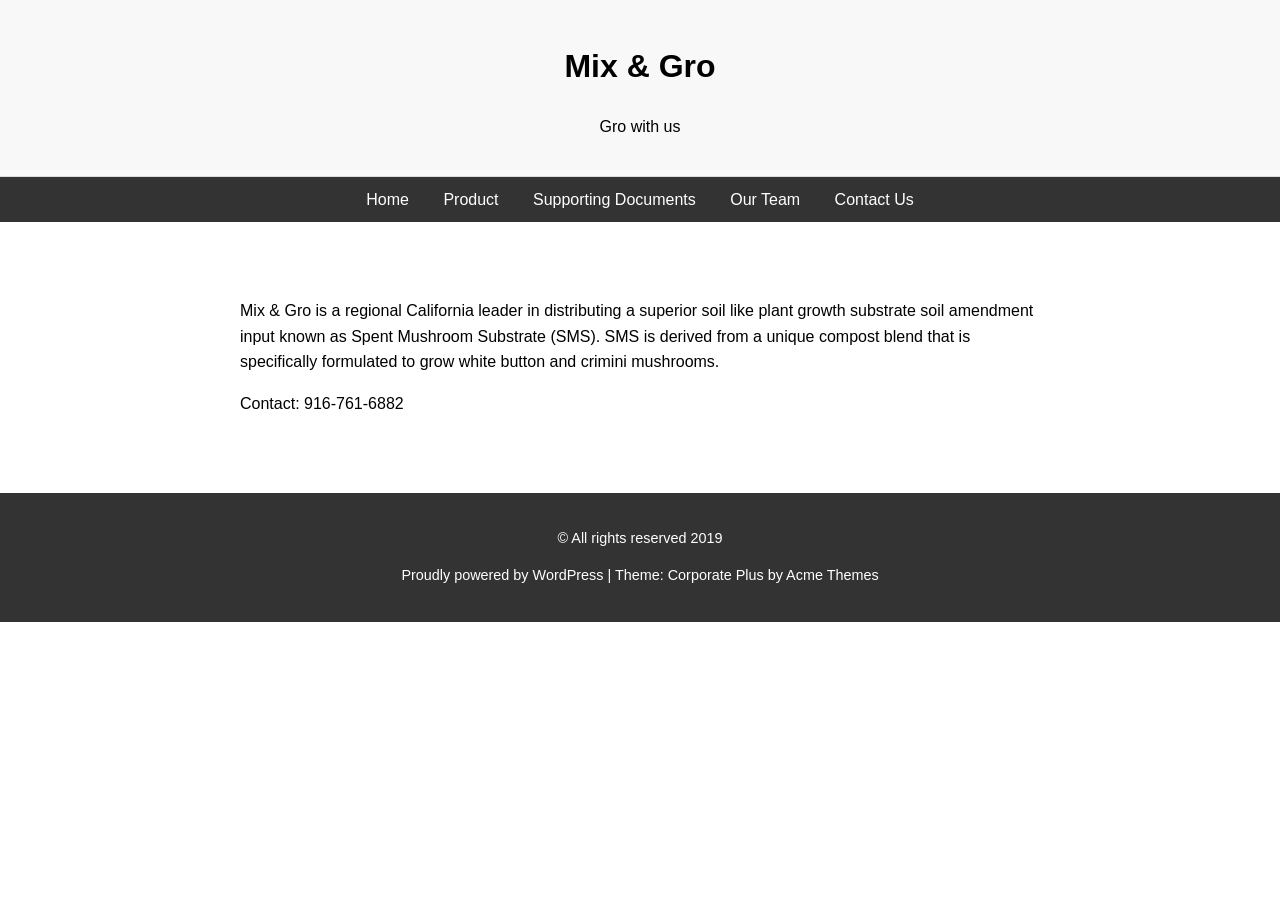
==== index.html @ 104562d9 "adding all pages" ====
<!DOCTYPE html>
<html lang="en">
<head>
    <meta charset="UTF-8">
    <meta name="viewport" content="width=device-width, initial-scale=1.0">
    <title>Mix & Gro – Gro with us</title>
    <style>
        body { font-family: Arial, sans-serif; margin: 0; padding: 0; line-height: 1.6; }
        header { background: #f8f8f8; padding: 20px; text-align: center; border-bottom: 1px solid #ddd; }
        nav { background: #333; padding: 10px; text-align: center; }
        nav a { color: #fff; margin: 0 15px; text-decoration: none; }
        main { max-width: 800px; margin: 40px auto; padding: 20px; }
        footer { background: #333; color: #fff; text-align: center; padding: 20px; font-size: 0.9em; }
    </style>
</head>
<body>
    <header>
        <h1>Mix & Gro</h1>
        <p>Gro with us</p>
    </header>
    <nav>
        <a href="index.html">Home</a>
        <a href="product.html">Product</a>
        <a href="supporting-documents.html">Supporting Documents</a>
        <a href="our-team.html">Our Team</a>
        <a href="contact-us.html">Contact Us</a>
    </nav>
    <main>
        <p>Mix & Gro is a regional California leader in distributing a superior soil like plant growth substrate soil amendment input known as Spent Mushroom Substrate (SMS). SMS is derived from a unique compost blend that is specifically formulated to grow white button and crimini mushrooms.</p>
        <p>Contact: 916-761-6882</p>
    </main>
    <footer>
        <p>© All rights reserved 2019</p>
        <p>Proudly powered by WordPress | Theme: Corporate Plus by Acme Themes</p>
    </footer>
</body>
</html>
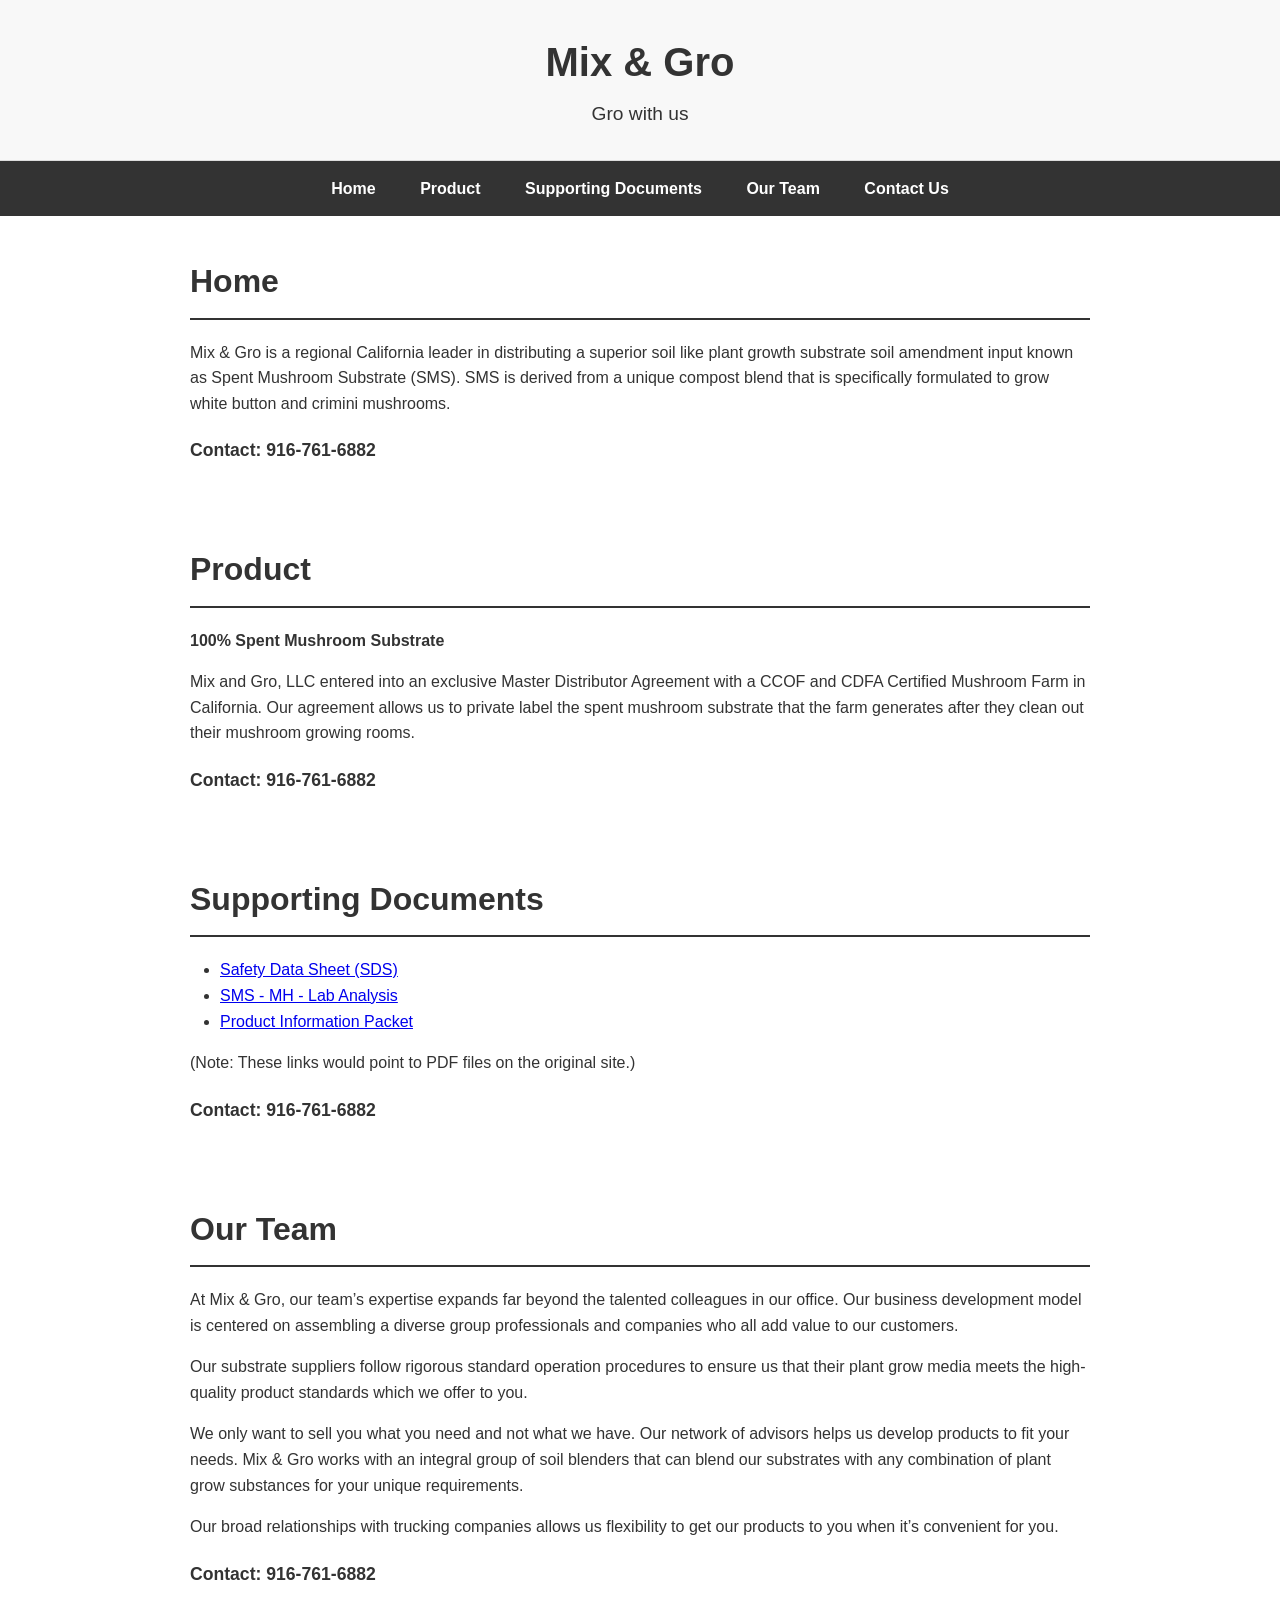
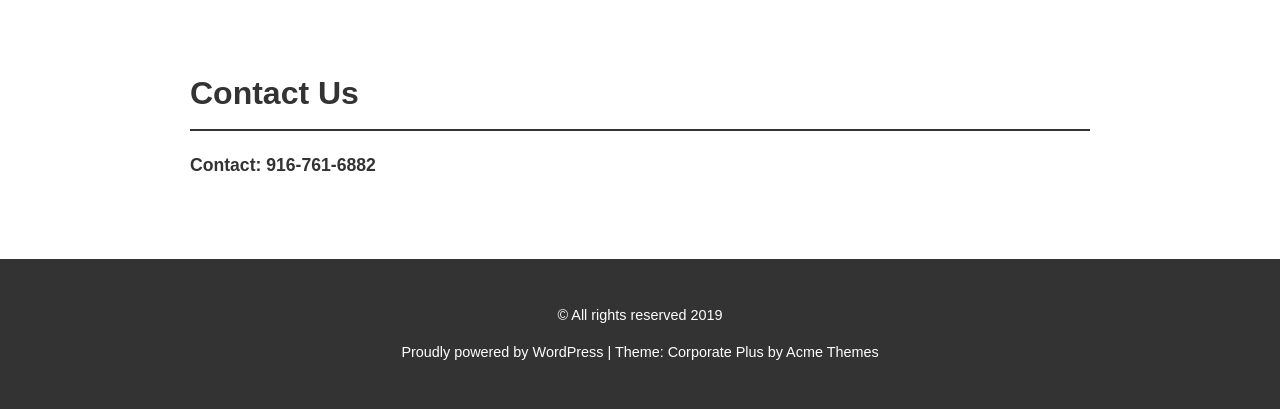
==== commit d0c6d7e9: "update to single page" ====
--- a/index.html
+++ b/index.html
@@ -5,33 +5,144 @@
     <meta name="viewport" content="width=device-width, initial-scale=1.0">
     <title>Mix & Gro – Gro with us</title>
     <style>
-        body { font-family: Arial, sans-serif; margin: 0; padding: 0; line-height: 1.6; }
-        header { background: #f8f8f8; padding: 20px; text-align: center; border-bottom: 1px solid #ddd; }
-        nav { background: #333; padding: 10px; text-align: center; }
-        nav a { color: #fff; margin: 0 15px; text-decoration: none; }
-        main { max-width: 800px; margin: 40px auto; padding: 20px; }
-        footer { background: #333; color: #fff; text-align: center; padding: 20px; font-size: 0.9em; }
+        body {
+            font-family: Arial, sans-serif;
+            margin: 0;
+            padding: 0;
+            line-height: 1.6;
+            color: #333;
+        }
+        header {
+            background: #f8f8f8;
+            padding: 30px 20px;
+            text-align: center;
+            border-bottom: 1px solid #ddd;
+        }
+        header h1 {
+            margin: 0;
+            font-size: 2.5em;
+        }
+        header p {
+            margin: 5px 0 0;
+            font-size: 1.2em;
+        }
+        nav {
+            background: #333;
+            padding: 15px;
+            text-align: center;
+            position: sticky;
+            top: 0;
+            z-index: 100;
+        }
+        nav a {
+            color: #fff;
+            margin: 0 20px;
+            text-decoration: none;
+            font-weight: bold;
+        }
+        nav a:hover {
+            text-decoration: underline;
+        }
+        main {
+            max-width: 900px;
+            margin: 40px auto;
+            padding: 0 20px;
+        }
+        section {
+            margin-bottom: 80px;
+            scroll-margin-top: 80px; /* for smooth scrolling to section */
+        }
+        section h2 {
+            font-size: 2em;
+            border-bottom: 2px solid #333;
+            padding-bottom: 10px;
+            margin-bottom: 20px;
+        }
+        ul {
+            list-style-type: disc;
+            padding-left: 30px;
+        }
+        .contact-info {
+            font-weight: bold;
+            font-size: 1.1em;
+            margin: 20px 0;
+        }
+        footer {
+            background: #333;
+            color: #fff;
+            text-align: center;
+            padding: 30px 20px;
+            font-size: 0.9em;
+            margin-top: 50px;
+        }
     </style>
 </head>
 <body>
+
     <header>
         <h1>Mix & Gro</h1>
         <p>Gro with us</p>
     </header>
+
     <nav>
-        <a href="index.html">Home</a>
-        <a href="product.html">Product</a>
-        <a href="supporting-documents.html">Supporting Documents</a>
-        <a href="our-team.html">Our Team</a>
-        <a href="contact-us.html">Contact Us</a>
+        <a href="#home">Home</a>
+        <a href="#product">Product</a>
+        <a href="#supporting-documents">Supporting Documents</a>
+        <a href="#our-team">Our Team</a>
+        <a href="#contact-us">Contact Us</a>
     </nav>
+
     <main>
-        <p>Mix & Gro is a regional California leader in distributing a superior soil like plant growth substrate soil amendment input known as Spent Mushroom Substrate (SMS). SMS is derived from a unique compost blend that is specifically formulated to grow white button and crimini mushrooms.</p>
-        <p>Contact: 916-761-6882</p>
+
+        <!-- Home Section -->
+        <section id="home">
+            <h2>Home</h2>
+            <p>Mix & Gro is a regional California leader in distributing a superior soil like plant growth substrate soil amendment input known as Spent Mushroom Substrate (SMS). SMS is derived from a unique compost blend that is specifically formulated to grow white button and crimini mushrooms.</p>
+            <p class="contact-info">Contact: 916-761-6882</p>
+        </section>
+
+        <!-- Product Section -->
+        <section id="product">
+            <h2>Product</h2>
+            <p><strong>100% Spent Mushroom Substrate</strong></p>
+            <p>Mix and Gro, LLC entered into an exclusive Master Distributor Agreement with a CCOF and CDFA Certified Mushroom Farm in California. Our agreement allows us to private label the spent mushroom substrate that the farm generates after they clean out their mushroom growing rooms.</p>
+            <p class="contact-info">Contact: 916-761-6882</p>
+        </section>
+
+        <!-- Supporting Documents Section -->
+        <section id="supporting-documents">
+            <h2>Supporting Documents</h2>
+            <ul>
+                <li><a href="#">Safety Data Sheet (SDS)</a></li>
+                <li><a href="#">SMS - MH - Lab Analysis</a></li>
+                <li><a href="#">Product Information Packet</a></li>
+            </ul>
+            <p>(Note: These links would point to PDF files on the original site.)</p>
+            <p class="contact-info">Contact: 916-761-6882</p>
+        </section>
+
+        <!-- Our Team Section -->
+        <section id="our-team">
+            <h2>Our Team</h2>
+            <p>At Mix & Gro, our team’s expertise expands far beyond the talented colleagues in our office. Our business development model is centered on assembling a diverse group professionals and companies who all add value to our customers.</p>
+            <p>Our substrate suppliers follow rigorous standard operation procedures to ensure us that their plant grow media meets the high-quality product standards which we offer to you.</p>
+            <p>We only want to sell you what you need and not what we have. Our network of advisors helps us develop products to fit your needs. Mix & Gro works with an integral group of soil blenders that can blend our substrates with any combination of plant grow substances for your unique requirements.</p>
+            <p>Our broad relationships with trucking companies allows us flexibility to get our products to you when it’s convenient for you.</p>
+            <p class="contact-info">Contact: 916-761-6882</p>
+        </section>
+
+        <!-- Contact Us Section -->
+        <section id="contact-us">
+            <h2>Contact Us</h2>
+            <p class="contact-info">Contact: 916-761-6882</p>
+        </section>
+
     </main>
+
     <footer>
         <p>© All rights reserved 2019</p>
         <p>Proudly powered by WordPress | Theme: Corporate Plus by Acme Themes</p>
     </footer>
+
 </body>
 </html>
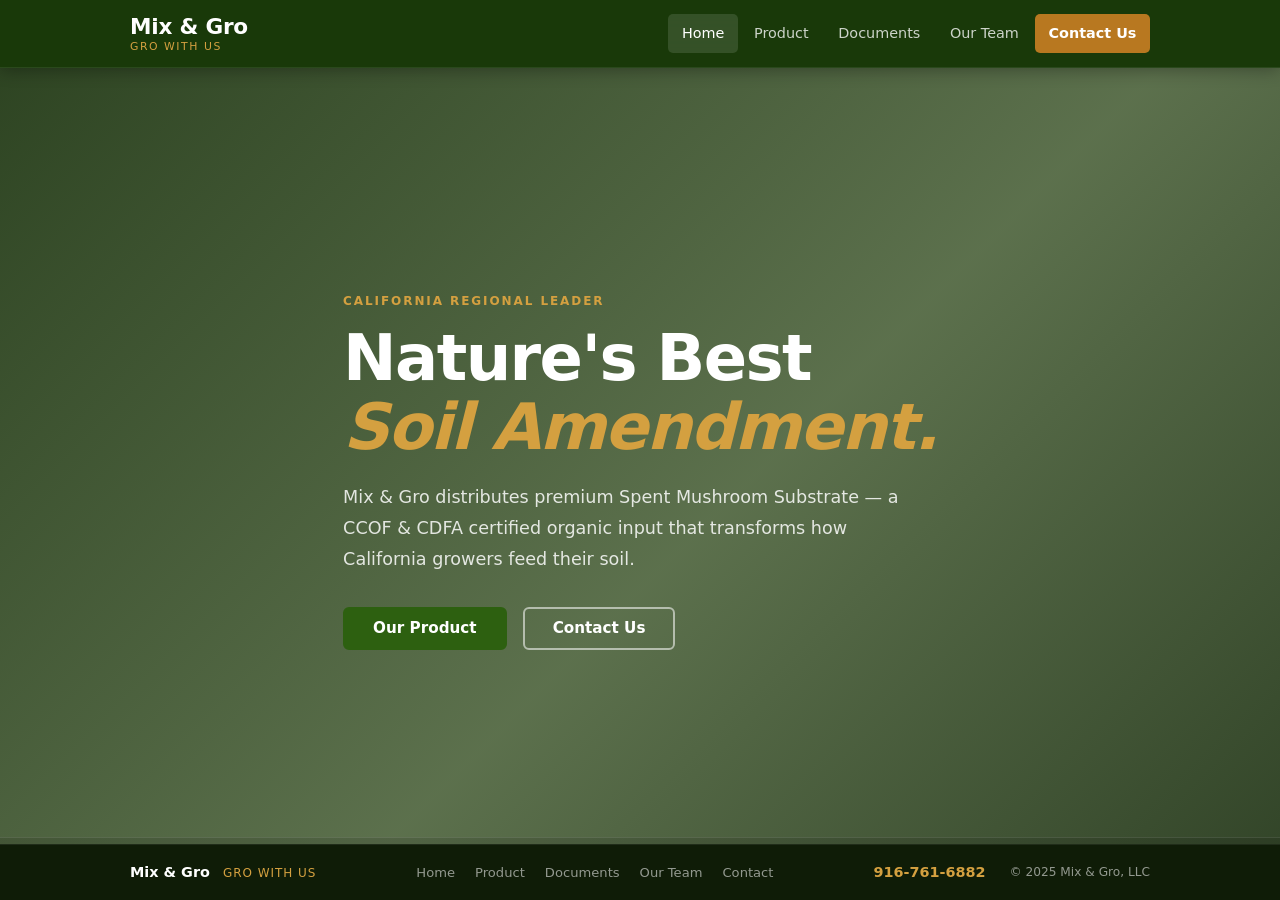
==== commit a75efdef: "Claude doing work" ====
--- a/index.html
+++ b/index.html
@@ -1,148 +1,367 @@
 <!DOCTYPE html>
 <html lang="en">
 <head>
-    <meta charset="UTF-8">
-    <meta name="viewport" content="width=device-width, initial-scale=1.0">
-    <title>Mix & Gro – Gro with us</title>
-    <style>
-        body {
-            font-family: Arial, sans-serif;
-            margin: 0;
-            padding: 0;
-            line-height: 1.6;
-            color: #333;
-        }
-        header {
-            background: #f8f8f8;
-            padding: 30px 20px;
-            text-align: center;
-            border-bottom: 1px solid #ddd;
-        }
-        header h1 {
-            margin: 0;
-            font-size: 2.5em;
-        }
-        header p {
-            margin: 5px 0 0;
-            font-size: 1.2em;
-        }
-        nav {
-            background: #333;
-            padding: 15px;
-            text-align: center;
-            position: sticky;
-            top: 0;
-            z-index: 100;
-        }
-        nav a {
-            color: #fff;
-            margin: 0 20px;
-            text-decoration: none;
-            font-weight: bold;
-        }
-        nav a:hover {
-            text-decoration: underline;
-        }
-        main {
-            max-width: 900px;
-            margin: 40px auto;
-            padding: 0 20px;
-        }
-        section {
-            margin-bottom: 80px;
-            scroll-margin-top: 80px; /* for smooth scrolling to section */
-        }
-        section h2 {
-            font-size: 2em;
-            border-bottom: 2px solid #333;
-            padding-bottom: 10px;
-            margin-bottom: 20px;
-        }
-        ul {
-            list-style-type: disc;
-            padding-left: 30px;
-        }
-        .contact-info {
-            font-weight: bold;
-            font-size: 1.1em;
-            margin: 20px 0;
-        }
-        footer {
-            background: #333;
-            color: #fff;
-            text-align: center;
-            padding: 30px 20px;
-            font-size: 0.9em;
-            margin-top: 50px;
-        }
-    </style>
+  <meta charset="UTF-8" />
+  <meta name="viewport" content="width=device-width, initial-scale=1.0" />
+  <meta name="description" content="Mix &amp; Gro — California's regional leader in Spent Mushroom Substrate (SMS) soil amendment. CCOF &amp; CDFA certified source." />
+  <title>Mix &amp; Gro — Gro with Us</title>
+  <link rel="stylesheet" href="css/style.css" />
 </head>
 <body>
 
-    <header>
-        <h1>Mix & Gro</h1>
-        <p>Gro with us</p>
-    </header>
-
-    <nav>
-        <a href="#home">Home</a>
-        <a href="#product">Product</a>
-        <a href="#supporting-documents">Supporting Documents</a>
-        <a href="#our-team">Our Team</a>
-        <a href="#contact-us">Contact Us</a>
+<!-- ============================================================
+     NAV
+     ============================================================ -->
+<nav id="nav">
+  <div class="container">
+
+    <a class="nav-brand" href="#" data-page="home">
+      <span class="nav-brand-name">Mix &amp; Gro</span>
+      <small class="nav-brand-tag">Gro with us</small>
+    </a>
+
+    <button class="nav-toggle" id="navToggle" aria-label="Menu" aria-expanded="false">
+      <span></span><span></span><span></span>
+    </button>
+
+    <ul class="nav-links" id="navLinks">
+      <li><a href="#" data-page="home">Home</a></li>
+      <li><a href="#" data-page="product">Product</a></li>
+      <li><a href="#" data-page="documents">Documents</a></li>
+      <li><a href="#" data-page="team">Our Team</a></li>
+      <li class="nav-cta"><a href="#" data-page="contact">Contact Us</a></li>
+    </ul>
+
+  </div>
+</nav>
+
+<!-- ============================================================
+     SPA APP CONTAINER
+     ============================================================ -->
+<div id="app">
+
+  <!-- ==========================
+       PAGE: HOME
+       ========================== -->
+  <div class="page active" id="page-home" data-title="Mix &amp; Gro — Gro with Us">
+
+    <div class="hero-overlay"></div>
+
+    <div class="hero-inner">
+      <div class="container">
+        <div class="hero-content">
+          <span class="eyebrow">California Regional Leader</span>
+          <h1>
+            Nature's Best<br>
+            <em>Soil Amendment.</em>
+          </h1>
+          <p class="hero-sub">
+            Mix &amp; Gro distributes premium Spent Mushroom Substrate — a CCOF &amp; CDFA
+            certified organic input that transforms how California growers feed their soil.
+          </p>
+          <div class="hero-actions">
+            <a href="#" class="btn btn-primary" data-page="product">Our Product</a>
+            <a href="#" class="btn btn-ghost" data-page="contact">Contact Us</a>
+          </div>
+        </div>
+      </div>
+    </div>
+
+    <div class="page-nav-hints" aria-hidden="true">
+      <button class="page-nav-hint" data-page="product">Product →</button>
+      <button class="page-nav-hint" data-page="documents">Documents →</button>
+      <button class="page-nav-hint" data-page="team">Our Team →</button>
+    </div>
+
+  </div>
+
+
+  <!-- ==========================
+       PAGE: PRODUCT
+       ========================== -->
+  <div class="page" id="page-product" data-title="Product — Mix &amp; Gro">
+    <div class="page-inner">
+      <div class="container">
+
+        <div class="product-layout">
+
+          <div class="product-text">
+            <span class="eyebrow">What We Offer</span>
+            <h2>100% Spent Mushroom<br>Substrate (SMS)</h2>
+            <p>
+              Mix &amp; Gro, LLC entered into an exclusive Master Distributor Agreement with a
+              <strong>CCOF and CDFA Certified Mushroom Farm</strong> in California. Our agreement
+              allows us to private label the spent mushroom substrate that the farm generates
+              after they clean out their mushroom growing rooms.
+            </p>
+            <p>
+              SMS is derived from a unique compost blend specifically formulated to grow white
+              button and crimini mushrooms — and it's one of the most nutrient-rich soil
+              amendments available to California growers.
+            </p>
+
+            <div class="feature-grid stagger">
+
+              <div class="feature-card">
+                <div class="feature-icon">
+                  <svg viewBox="0 0 24 24"><path d="M11 20A7 7 0 0 1 9.8 6.1C15.5 5 17 4.48 19 2c1 2 2 4.18 2 8 0 5.5-4.78 10-10 10z"/><path d="M2 21c0-3 1.85-5.36 5.08-6C9.5 14.52 12 13 13 12"/></svg>
+                </div>
+                <h3>CCOF &amp; CDFA Certified</h3>
+                <p>Sourced from a California-certified organic mushroom farm, fully compliant for organic agriculture operations.</p>
+              </div>
+
+              <div class="feature-card">
+                <div class="feature-icon">
+                  <svg viewBox="0 0 24 24"><path d="M21 16V8a2 2 0 0 0-1-1.73l-7-4a2 2 0 0 0-2 0l-7 4A2 2 0 0 0 3 8v8a2 2 0 0 0 1 1.73l7 4a2 2 0 0 0 2 0l7-4A2 2 0 0 0 21 16z"/><polyline points="3.27 6.96 12 12.01 20.73 6.96"/><line x1="12" y1="22.08" x2="12" y2="12"/></svg>
+                </div>
+                <h3>Private Label Available</h3>
+                <p>Exclusive master distributor agreement means we can private label product for your brand or operation.</p>
+              </div>
+
+              <div class="feature-card">
+                <div class="feature-icon">
+                  <svg viewBox="0 0 24 24"><circle cx="12" cy="12" r="3"/><path d="M8 3H5a2 2 0 0 0-2 2v3m18 0V5a2 2 0 0 0-2-2h-3M3 16v3a2 2 0 0 0 2 2h3m10 0h3a2 2 0 0 0 2-2v-3"/></svg>
+                </div>
+                <h3>Custom Blending</h3>
+                <p>Our network of soil blenders can combine SMS with any plant grow substance to match your unique requirements.</p>
+              </div>
+
+              <div class="feature-card">
+                <div class="feature-icon">
+                  <svg viewBox="0 0 24 24"><rect x="1" y="3" width="15" height="13"/><polygon points="16 8 20 8 23 11 23 16 16 16 16 8"/><circle cx="5.5" cy="18.5" r="2.5"/><circle cx="18.5" cy="18.5" r="2.5"/></svg>
+                </div>
+                <h3>Flexible Delivery</h3>
+                <p>Broad relationships with trucking companies give us the flexibility to deliver on your schedule.</p>
+              </div>
+
+            </div>
+          </div>
+
+          <div class="product-image">
+            <img src="Images/Compost.jpg" alt="Spent Mushroom Substrate compost material" loading="lazy" />
+          </div>
+
+        </div>
+      </div>
+    </div>
+  </div>
+
+
+  <!-- ==========================
+       PAGE: DOCUMENTS
+       ========================== -->
+  <div class="page" id="page-documents" data-title="Documents — Mix &amp; Gro">
+    <div class="page-inner">
+      <div class="container">
+
+        <div class="page-header">
+          <span class="eyebrow">Resources</span>
+          <h2>Supporting Documents</h2>
+        </div>
+
+        <div class="doc-grid stagger">
+
+          <a href="Documents/MIX-Gro-SMS-MH-SAFETY-DATA-SHEET.pdf" class="doc-card" target="_blank" rel="noopener">
+            <div class="doc-icon">
+              <svg viewBox="0 0 24 24"><path d="M12 22s8-4 8-10V5l-8-3-8 3v7c0 6 8 10 8 10z"/></svg>
+            </div>
+            <div class="doc-body">
+              <h3>Safety Data Sheet (SDS)</h3>
+              <p>Official safety, handling, and storage guidelines for Spent Mushroom Substrate. Required reference for commercial and farm applications.</p>
+              <span class="doc-link">Download PDF →</span>
+            </div>
+          </a>
+
+          <a href="Documents/Product-Info-SMS-Combined-1.pdf" class="doc-card" target="_blank" rel="noopener">
+            <div class="doc-icon">
+              <svg viewBox="0 0 24 24"><path d="M4 19.5A2.5 2.5 0 0 1 6.5 17H20"/><path d="M6.5 2H20v20H6.5A2.5 2.5 0 0 1 4 19.5v-15A2.5 2.5 0 0 1 6.5 2z"/></svg>
+            </div>
+            <div class="doc-body">
+              <h3>Product Information Packet</h3>
+              <p>Complete overview of Mix &amp; Gro's SMS product — sourcing, certifications, application guidance, and ordering details.</p>
+              <span class="doc-link">Download PDF →</span>
+            </div>
+          </a>
+
+          <a href="Documents/What-Is-Mushroom-Compost.pdf" class="doc-card" target="_blank" rel="noopener">
+            <div class="doc-icon">
+              <svg viewBox="0 0 24 24"><path d="M11 20A7 7 0 0 1 9.8 6.1C15.5 5 17 4.48 19 2c1 2 2 4.18 2 8 0 5.5-4.78 10-10 10z"/><path d="M2 21c0-3 1.85-5.36 5.08-6C9.5 14.52 12 13 13 12"/></svg>
+            </div>
+            <div class="doc-body">
+              <h3>What Is Mushroom Compost?</h3>
+              <p>An accessible introduction to mushroom compost — how it's produced, what it contains, and why it improves soil health and plant growth.</p>
+              <span class="doc-link">Download PDF →</span>
+            </div>
+          </a>
+
+          <a href="Documents/Spent-Mushroom-Substrate.pdf" class="doc-card" target="_blank" rel="noopener">
+            <div class="doc-icon">
+              <svg viewBox="0 0 24 24"><rect x="2" y="7" width="20" height="14" rx="2"/><path d="M16 7V5a2 2 0 0 0-2-2h-4a2 2 0 0 0-2 2v2"/><line x1="12" y1="12" x2="12" y2="16"/><line x1="10" y1="14" x2="14" y2="14"/></svg>
+            </div>
+            <div class="doc-body">
+              <h3>Spent Mushroom Substrate Overview</h3>
+              <p>A detailed look at SMS as a soil amendment — nutrient profiles, organic matter content, and recommended use cases across crop types.</p>
+              <span class="doc-link">Download PDF →</span>
+            </div>
+          </a>
+
+          <a href="Documents/Monterey-Mush-Mar-24-lab-test.pdf" class="doc-card" target="_blank" rel="noopener">
+            <div class="doc-icon">
+              <svg viewBox="0 0 24 24"><path d="M9 3H5a2 2 0 0 0-2 2v4m6-6h10a2 2 0 0 1 2 2v4M9 3v18m0 0h10a2 2 0 0 0 2-2V9M9 21H5a2 2 0 0 1-2-2V9m0 0h18"/></svg>
+            </div>
+            <div class="doc-body">
+              <h3>Monterey Mushroom Lab Test (Mar. 2024)</h3>
+              <p>Third-party laboratory analysis of nutrient content and composition from our CCOF &amp; CDFA certified Monterey mushroom source.</p>
+              <span class="doc-link">Download PDF →</span>
+            </div>
+          </a>
+
+          <a href="Documents/Sunland-test-3.pdf" class="doc-card" target="_blank" rel="noopener">
+            <div class="doc-icon">
+              <svg viewBox="0 0 24 24"><path d="M9 3H5a2 2 0 0 0-2 2v4m6-6h10a2 2 0 0 1 2 2v4M9 3v18m0 0h10a2 2 0 0 0 2-2V9M9 21H5a2 2 0 0 1-2-2V9m0 0h18"/><circle cx="12" cy="14" r="2"/></svg>
+            </div>
+            <div class="doc-body">
+              <h3>Sunland Lab Test</h3>
+              <p>Independent third-party laboratory results verifying the quality, nutrient profile, and consistency of our substrate supply.</p>
+              <span class="doc-link">Download PDF →</span>
+            </div>
+          </a>
+
+          <a href="Documents/Plant-Nutrients-and-Fresh-Mushroom-Compost_-penn-state-1.pdf" class="doc-card" target="_blank" rel="noopener">
+            <div class="doc-icon">
+              <svg viewBox="0 0 24 24"><path d="M22 10v6M2 10l10-5 10 5-10 5z"/><path d="M6 12v5c3 3 9 3 12 0v-5"/></svg>
+            </div>
+            <div class="doc-body">
+              <h3>Penn State: Plant Nutrients &amp; Mushroom Compost</h3>
+              <p>University research examining how fresh mushroom compost affects plant nutrient availability — supporting evidence for SMS as a premium soil input.</p>
+              <span class="doc-link">Download PDF →</span>
+            </div>
+          </a>
+
+        </div>
+      </div>
+    </div>
+  </div>
+
+
+  <!-- ==========================
+       PAGE: TEAM
+       ========================== -->
+  <div class="page" id="page-team" data-title="Our Team — Mix &amp; Gro">
+    <div class="page-inner">
+      <div class="container">
+
+        <div class="team-layout">
+
+          <div class="team-image">
+            <img src="Images/Two_Guys.jpg" alt="The Mix &amp; Gro team" loading="lazy" />
+          </div>
+
+          <div class="team-text">
+            <span class="eyebrow">Who We Are</span>
+            <h2>Our Team</h2>
+            <p>
+              At Mix &amp; Gro, our team's expertise expands far beyond the talented colleagues
+              in our office. Our business development model is centered on assembling a diverse
+              group of professionals and companies who all add value to our customers.
+            </p>
+            <p>
+              Our substrate suppliers follow rigorous standard operating procedures to ensure
+              their plant grow media meets the high-quality standards we offer to you.
+            </p>
+            <p>
+              We only want to sell you what you need — not just what we have. Our network of
+              advisors helps us develop products to fit your needs, and our soil blenders can
+              combine our substrates with any plant grow substance for your unique requirements.
+            </p>
+            <p>
+              Our broad relationships with trucking companies allow us flexibility to get our
+              products to you when it's convenient for you.
+            </p>
+            <a href="#" class="btn btn-primary" data-page="contact">Work With Us</a>
+          </div>
+
+        </div>
+      </div>
+    </div>
+  </div>
+
+
+  <!-- ==========================
+       PAGE: CONTACT
+       ========================== -->
+  <div class="page" id="page-contact" data-title="Contact — Mix &amp; Gro">
+    <div class="page-inner">
+      <div class="container">
+
+        <div class="contact-wrap">
+
+          <div class="contact-left">
+            <span class="eyebrow">Get in Touch</span>
+            <h2>Ready to Gro<br>with Us?</h2>
+            <p>
+              Tell us about your growing operation and what you're looking for.
+              We'll help match you with the right product and volume.
+            </p>
+            <div class="contact-detail">
+              <svg viewBox="0 0 24 24"><path d="M22 16.92v3a2 2 0 0 1-2.18 2 19.79 19.79 0 0 1-8.63-3.07A19.5 19.5 0 0 1 4.69 13.5 19.79 19.79 0 0 1 1.61 4.93 2 2 0 0 1 3.6 2.73h3a2 2 0 0 1 2 1.72c.127.96.361 1.903.7 2.81a2 2 0 0 1-.45 2.11L7.91 10.1a16 16 0 0 0 6 6l.91-.91a2 2 0 0 1 2.11-.45c.907.339 1.85.573 2.81.7A2 2 0 0 1 21.73 17l.19-.08z"/></svg>
+              <a href="tel:9167616882">916-761-6882</a>
+            </div>
+          </div>
+
+          <form class="contact-form" id="contactForm" novalidate>
+            <div class="form-row">
+              <div class="form-group">
+                <label for="name">Your Name</label>
+                <input type="text" id="name" name="name" placeholder="Jane Grower" required />
+              </div>
+              <div class="form-group">
+                <label for="email">Email Address</label>
+                <input type="email" id="email" name="email" placeholder="jane@farm.com" required />
+              </div>
+            </div>
+            <div class="form-group">
+              <label for="phone">Phone Number</label>
+              <input type="tel" id="phone" name="phone" placeholder="(916) 555-0100" />
+            </div>
+            <div class="form-group">
+              <label for="message">Tell us about your needs</label>
+              <textarea id="message" name="message" rows="4"
+                        placeholder="What type of growing operation do you have? What volume are you looking for?"></textarea>
+            </div>
+            <button type="submit" class="btn btn-primary btn-submit">Send Message</button>
+            <div class="form-message" id="formMsg" role="alert"></div>
+          </form>
+
+        </div>
+      </div>
+    </div>
+  </div>
+
+</div><!-- /#app -->
+
+<!-- ============================================================
+     FOOTER (fixed bar)
+     ============================================================ -->
+<footer>
+  <div class="container footer-bar">
+    <div class="footer-name">
+      Mix &amp; Gro <small>Gro with us</small>
+    </div>
+    <nav class="footer-links" aria-label="Footer navigation">
+      <a href="#" data-page="home">Home</a>
+      <a href="#" data-page="product">Product</a>
+      <a href="#" data-page="documents">Documents</a>
+      <a href="#" data-page="team">Our Team</a>
+      <a href="#" data-page="contact">Contact</a>
     </nav>
-
-    <main>
-
-        <!-- Home Section -->
-        <section id="home">
-            <h2>Home</h2>
-            <p>Mix & Gro is a regional California leader in distributing a superior soil like plant growth substrate soil amendment input known as Spent Mushroom Substrate (SMS). SMS is derived from a unique compost blend that is specifically formulated to grow white button and crimini mushrooms.</p>
-            <p class="contact-info">Contact: 916-761-6882</p>
-        </section>
-
-        <!-- Product Section -->
-        <section id="product">
-            <h2>Product</h2>
-            <p><strong>100% Spent Mushroom Substrate</strong></p>
-            <p>Mix and Gro, LLC entered into an exclusive Master Distributor Agreement with a CCOF and CDFA Certified Mushroom Farm in California. Our agreement allows us to private label the spent mushroom substrate that the farm generates after they clean out their mushroom growing rooms.</p>
-            <p class="contact-info">Contact: 916-761-6882</p>
-        </section>
-
-        <!-- Supporting Documents Section -->
-        <section id="supporting-documents">
-            <h2>Supporting Documents</h2>
-            <ul>
-                <li><a href="#">Safety Data Sheet (SDS)</a></li>
-                <li><a href="#">SMS - MH - Lab Analysis</a></li>
-                <li><a href="#">Product Information Packet</a></li>
-            </ul>
-            <p>(Note: These links would point to PDF files on the original site.)</p>
-            <p class="contact-info">Contact: 916-761-6882</p>
-        </section>
-
-        <!-- Our Team Section -->
-        <section id="our-team">
-            <h2>Our Team</h2>
-            <p>At Mix & Gro, our team’s expertise expands far beyond the talented colleagues in our office. Our business development model is centered on assembling a diverse group professionals and companies who all add value to our customers.</p>
-            <p>Our substrate suppliers follow rigorous standard operation procedures to ensure us that their plant grow media meets the high-quality product standards which we offer to you.</p>
-            <p>We only want to sell you what you need and not what we have. Our network of advisors helps us develop products to fit your needs. Mix & Gro works with an integral group of soil blenders that can blend our substrates with any combination of plant grow substances for your unique requirements.</p>
-            <p>Our broad relationships with trucking companies allows us flexibility to get our products to you when it’s convenient for you.</p>
-            <p class="contact-info">Contact: 916-761-6882</p>
-        </section>
-
-        <!-- Contact Us Section -->
-        <section id="contact-us">
-            <h2>Contact Us</h2>
-            <p class="contact-info">Contact: 916-761-6882</p>
-        </section>
-
-    </main>
-
-    <footer>
-        <p>© All rights reserved 2019</p>
-        <p>Proudly powered by WordPress | Theme: Corporate Plus by Acme Themes</p>
-    </footer>
-
+    <div class="footer-right">
+      <div class="footer-phone"><a href="tel:9167616882">916-761-6882</a></div>
+      <div class="footer-copy">&copy; 2025 Mix &amp; Gro, LLC</div>
+    </div>
+  </div>
+</footer>
+
+<script src="js/main.js"></script>
 </body>
-</html>+</html>
--- a/css/style.css
+++ b/css/style.css
@@ -0,0 +1,598 @@
+/* =====================================================
+   MIX & GRO — css/style.css
+   SPA Layout · Earthy Green Theme
+   ===================================================== */
+
+/* ----- Custom Properties ----- */
+:root {
+  --green-dark:   #1A3A0A;
+  --green-mid:    #2D6010;
+  --green-light:  #4A8A20;
+  --gold:         #B87820;
+  --gold-light:   #D4A040;
+  --bg:           #F7F5EE;
+  --bg-alt:       #ECF0E5;
+  --text:         #1C2415;
+  --text-mid:     #3A4830;
+  --text-muted:   #647058;
+  --white:        #FFFFFF;
+  --nav-h:        68px;
+  --radius:       10px;
+  --shadow:       0 4px 20px rgba(26,58,10,0.12);
+  --shadow-hover: 0 8px 32px rgba(26,58,10,0.22);
+  --ease:         0.26s cubic-bezier(0.4, 0, 0.2, 1);
+  --max-w:        1100px;
+}
+
+/* ----- Reset ----- */
+*, *::before, *::after { box-sizing: border-box; margin: 0; padding: 0; }
+html, body { height: 100%; overflow: hidden; }
+body {
+  font-family: -apple-system, BlinkMacSystemFont, 'Segoe UI', system-ui, sans-serif;
+  font-size: 1rem;
+  line-height: 1.65;
+  color: var(--text);
+  background: var(--green-dark);
+}
+img { display: block; max-width: 100%; height: auto; }
+a { color: inherit; }
+button { font-family: inherit; cursor: pointer; }
+
+/* ----- Utility ----- */
+.container {
+  max-width: var(--max-w);
+  margin: 0 auto;
+  padding: 0 clamp(1.25rem, 4vw, 2.5rem);
+}
+.eyebrow {
+  display: inline-block;
+  font-size: 0.75rem;
+  font-weight: 700;
+  letter-spacing: 0.16em;
+  text-transform: uppercase;
+  color: var(--gold);
+  margin-bottom: 0.75rem;
+}
+.btn {
+  display: inline-block;
+  padding: 0.75rem 1.75rem;
+  border-radius: 6px;
+  font-size: 0.95rem;
+  font-weight: 600;
+  text-decoration: none;
+  cursor: pointer;
+  border: 2px solid transparent;
+  transition: background var(--ease), color var(--ease),
+              border-color var(--ease), transform var(--ease);
+  line-height: 1;
+}
+.btn:hover { transform: translateY(-2px); }
+.btn-primary {
+  background: var(--green-mid);
+  color: var(--white);
+  border-color: var(--green-mid);
+}
+.btn-primary:hover { background: var(--green-dark); border-color: var(--green-dark); }
+.btn-ghost {
+  background: transparent;
+  color: var(--white);
+  border-color: rgba(255,255,255,0.55);
+}
+.btn-ghost:hover { background: rgba(255,255,255,0.14); border-color: var(--white); }
+.btn-dark {
+  background: var(--green-mid);
+  color: var(--white);
+  border-color: var(--green-mid);
+}
+.btn-dark:hover { background: var(--green-light); border-color: var(--green-light); }
+
+/* ======================
+   NAV
+   ====================== */
+#nav {
+  position: fixed;
+  top: 0; left: 0; right: 0;
+  height: var(--nav-h);
+  z-index: 200;
+  background: rgba(26,58,10,0.96);
+  backdrop-filter: blur(14px);
+  -webkit-backdrop-filter: blur(14px);
+  border-bottom: 1px solid rgba(255,255,255,0.08);
+  box-shadow: 0 2px 16px rgba(0,0,0,0.32);
+}
+#nav .container {
+  height: 100%;
+  display: flex;
+  align-items: center;
+  justify-content: space-between;
+  gap: 1rem;
+}
+.nav-brand {
+  text-decoration: none;
+  display: flex;
+  flex-direction: column;
+  line-height: 1.2;
+  flex-shrink: 0;
+}
+.nav-brand-name {
+  font-size: 1.35rem;
+  font-weight: 800;
+  color: var(--white);
+  letter-spacing: -0.01em;
+}
+.nav-brand-tag {
+  font-size: 0.68rem;
+  color: var(--gold-light);
+  letter-spacing: 0.14em;
+  text-transform: uppercase;
+}
+.nav-toggle {
+  display: none;
+  flex-direction: column;
+  gap: 5px;
+  background: none;
+  border: none;
+  padding: 4px;
+}
+.nav-toggle span {
+  display: block;
+  width: 24px; height: 2px;
+  background: var(--white);
+  border-radius: 2px;
+  transition: transform var(--ease), opacity var(--ease);
+}
+.nav-toggle.open span:nth-child(1) { transform: translateY(7px) rotate(45deg); }
+.nav-toggle.open span:nth-child(2) { opacity: 0; }
+.nav-toggle.open span:nth-child(3) { transform: translateY(-7px) rotate(-45deg); }
+.nav-links {
+  display: flex;
+  list-style: none;
+  gap: 0.15rem;
+  align-items: center;
+}
+.nav-links a {
+  display: block;
+  padding: 0.5rem 0.85rem;
+  color: rgba(255,255,255,0.78);
+  text-decoration: none;
+  font-size: 0.9rem;
+  font-weight: 500;
+  border-radius: 5px;
+  transition: color var(--ease), background var(--ease);
+}
+.nav-links a:hover,
+.nav-links a.active {
+  color: var(--white);
+  background: rgba(255,255,255,0.12);
+}
+.nav-links li.nav-cta a {
+  background: var(--gold);
+  color: var(--white);
+  font-weight: 600;
+}
+.nav-links li.nav-cta a:hover { background: var(--gold-light); }
+
+/* ======================
+   SPA APP CONTAINER
+   ====================== */
+#app {
+  position: absolute;
+  top: var(--nav-h);
+  left: 0; right: 0; bottom: 0;
+  overflow: hidden;
+}
+
+/* ======================
+   PAGES
+   ====================== */
+.page {
+  position: absolute;
+  inset: 0;
+  overflow-y: auto;
+  opacity: 0;
+  pointer-events: none;
+  transform: translateY(10px);
+  transition: opacity var(--ease), transform var(--ease);
+  background: var(--bg);
+}
+.page.active {
+  opacity: 1;
+  pointer-events: all;
+  transform: translateY(0);
+}
+.page.exiting {
+  opacity: 0;
+  transform: translateY(-10px);
+  transition-duration: 0.2s;
+}
+.page-inner {
+  padding: clamp(3rem, 5vw, 5rem) 0 4rem;
+  min-height: 100%;
+}
+
+/* Page headers (reusable) */
+.page-header {
+  margin-bottom: 3rem;
+  text-align: center;
+}
+.page-header h2 {
+  font-size: clamp(1.8rem, 3.5vw, 2.8rem);
+  font-weight: 800;
+  letter-spacing: -0.022em;
+  line-height: 1.15;
+  color: var(--text);
+  margin-top: 0.3rem;
+}
+
+/* ======================
+   HOME / HERO PAGE
+   ====================== */
+#page-home {
+  background-image: url('../Images/AlmondTrees.png');
+  background-size: cover;
+  background-position: center 35%;
+  background-repeat: no-repeat;
+  color: var(--white);
+  display: flex;
+  flex-direction: column;
+  overflow: hidden; /* hero never scrolls */
+}
+.hero-overlay {
+  position: absolute;
+  inset: 0;
+  background: linear-gradient(
+    135deg,
+    rgba(18,44,6,0.88) 0%,
+    rgba(26,56,8,0.7) 55%,
+    rgba(14,36,4,0.85) 100%
+  );
+  pointer-events: none;
+}
+.hero-inner {
+  flex: 1;
+  display: flex;
+  align-items: center;
+  position: relative;
+  z-index: 1;
+  padding: 3rem 0 1rem;
+}
+.hero-content { max-width: 660px; }
+.hero-content .eyebrow { color: var(--gold-light); }
+.hero-content h1 {
+  font-size: clamp(2.4rem, 5vw, 4rem);
+  font-weight: 800;
+  line-height: 1.08;
+  letter-spacing: -0.025em;
+  margin-bottom: 1.25rem;
+}
+.hero-content h1 em { font-style: italic; color: var(--gold-light); }
+.hero-sub {
+  font-size: 1.1rem;
+  line-height: 1.75;
+  color: rgba(255,255,255,0.84);
+  margin-bottom: 2rem;
+  max-width: 560px;
+}
+.hero-actions { display: flex; gap: 1rem; flex-wrap: wrap; }
+
+/* Bottom page hints */
+.page-nav-hints {
+  display: flex;
+  justify-content: center;
+  gap: 2.5rem;
+  padding: 1.25rem;
+  position: relative;
+  z-index: 1;
+  border-top: 1px solid rgba(255,255,255,0.1);
+  background: rgba(0,0,0,0.12);
+}
+.page-nav-hint {
+  background: none;
+  border: none;
+  color: rgba(255,255,255,0.6);
+  font-size: 0.75rem;
+  font-weight: 600;
+  letter-spacing: 0.1em;
+  text-transform: uppercase;
+  padding: 0.25rem 0;
+  transition: color var(--ease);
+}
+.page-nav-hint:hover { color: var(--gold-light); }
+
+/* ======================
+   PRODUCT PAGE
+   ====================== */
+#page-product { background: var(--bg); }
+.product-layout {
+  display: grid;
+  grid-template-columns: 1fr 1fr;
+  gap: 4rem;
+  align-items: start;
+}
+.product-text .eyebrow { margin-bottom: 0.5rem; }
+.product-text h2 {
+  font-size: clamp(1.8rem, 3vw, 2.5rem);
+  font-weight: 800;
+  letter-spacing: -0.022em;
+  line-height: 1.12;
+  margin-bottom: 1.25rem;
+  color: var(--text);
+}
+.product-text p {
+  color: var(--text-mid);
+  margin-bottom: 1rem;
+  line-height: 1.75;
+}
+.feature-grid {
+  display: grid;
+  grid-template-columns: 1fr 1fr;
+  gap: 1.1rem;
+  margin-top: 2.25rem;
+}
+.feature-card {
+  background: var(--white);
+  border-radius: var(--radius);
+  padding: 1.35rem;
+  box-shadow: var(--shadow);
+  border: 1px solid rgba(26,58,10,0.07);
+  opacity: 0;
+  transform: translateY(18px);
+  transition: opacity 0.45s ease, transform 0.45s ease,
+              box-shadow var(--ease);
+}
+.feature-card.in { opacity: 1; transform: translateY(0); }
+.feature-card:hover { box-shadow: var(--shadow-hover); transform: translateY(-2px); }
+.feature-card.in:hover { transform: translateY(-2px); }
+.feature-icon {
+  width: 40px; height: 40px;
+  background: rgba(45,96,16,0.1);
+  border-radius: 8px;
+  display: flex;
+  align-items: center;
+  justify-content: center;
+  margin-bottom: 0.7rem;
+  color: var(--green-mid);
+}
+.feature-icon svg { width: 20px; height: 20px; stroke: currentColor; fill: none; stroke-width: 2; }
+.feature-card h3 { font-size: 0.93rem; font-weight: 700; color: var(--text); margin-bottom: 0.4rem; }
+.feature-card p  { font-size: 0.83rem; color: var(--text-muted); line-height: 1.55; margin: 0; }
+
+.product-image img {
+  width: 100%;
+  border-radius: var(--radius);
+  object-fit: cover;
+  aspect-ratio: 4/5;
+  box-shadow: var(--shadow);
+  position: sticky;
+  top: 2rem;
+}
+
+/* ======================
+   DOCUMENTS PAGE
+   ====================== */
+#page-documents { background: var(--bg-alt); }
+.doc-grid {
+  display: grid;
+  grid-template-columns: repeat(auto-fill, minmax(290px, 1fr));
+  gap: 1.35rem;
+}
+.doc-card {
+  display: flex;
+  gap: 1.15rem;
+  align-items: flex-start;
+  background: var(--white);
+  border-radius: var(--radius);
+  padding: 1.65rem;
+  text-decoration: none;
+  color: var(--text);
+  box-shadow: var(--shadow);
+  border: 1px solid rgba(26,58,10,0.07);
+  opacity: 0;
+  transform: translateY(18px);
+  transition: opacity 0.45s ease, transform 0.45s ease,
+              box-shadow var(--ease);
+}
+.doc-card.in { opacity: 1; transform: translateY(0); }
+.doc-card:hover { box-shadow: var(--shadow-hover); transform: translateY(-2px); }
+.doc-card.in:hover { transform: translateY(-2px); }
+.doc-icon {
+  flex-shrink: 0;
+  width: 44px; height: 44px;
+  background: rgba(45,96,16,0.1);
+  border-radius: 8px;
+  display: flex; align-items: center; justify-content: center;
+  color: var(--green-mid);
+}
+.doc-icon svg { width: 22px; height: 22px; stroke: currentColor; fill: none; stroke-width: 2; }
+.doc-body h3 { font-size: 0.98rem; font-weight: 700; margin-bottom: 0.35rem; }
+.doc-body p  { font-size: 0.83rem; color: var(--text-muted); line-height: 1.55; margin-bottom: 0.7rem; }
+.doc-link    { font-size: 0.8rem; font-weight: 600; color: var(--green-mid); }
+.doc-card:hover .doc-link { color: var(--green-light); }
+
+/* ======================
+   TEAM PAGE
+   ====================== */
+#page-team { background: var(--bg); }
+.team-layout {
+  display: grid;
+  grid-template-columns: 1fr 1fr;
+  gap: 4rem;
+  align-items: center;
+}
+.team-image img {
+  width: 100%;
+  border-radius: var(--radius);
+  object-fit: cover;
+  aspect-ratio: 4/3;
+  box-shadow: var(--shadow);
+}
+.team-text .eyebrow  { margin-bottom: 0.5rem; }
+.team-text h2 {
+  font-size: clamp(1.8rem, 3vw, 2.5rem);
+  font-weight: 800;
+  letter-spacing: -0.022em;
+  line-height: 1.12;
+  margin-bottom: 1.25rem;
+}
+.team-text p  { color: var(--text-mid); margin-bottom: 1rem; line-height: 1.75; }
+.team-text .btn { margin-top: 0.75rem; }
+
+/* ======================
+   CONTACT PAGE
+   ====================== */
+#page-contact { background: var(--green-dark); color: var(--white); }
+.contact-wrap {
+  display: grid;
+  grid-template-columns: 1fr 1.6fr;
+  gap: 4rem;
+  align-items: start;
+}
+.contact-left .eyebrow { color: var(--gold-light); }
+.contact-left h2 {
+  font-size: clamp(1.8rem, 3vw, 2.6rem);
+  font-weight: 800;
+  letter-spacing: -0.022em;
+  color: var(--white);
+  margin-bottom: 1rem;
+  line-height: 1.12;
+}
+.contact-left > p  { color: rgba(255,255,255,0.74); line-height: 1.75; margin-bottom: 1.5rem; }
+.contact-detail {
+  display: flex; align-items: center; gap: 0.75rem;
+  font-size: 1.15rem; font-weight: 600; color: var(--white);
+}
+.contact-detail svg { width: 20px; height: 20px; stroke: currentColor; fill: none; stroke-width: 2; flex-shrink: 0; color: var(--gold-light); }
+.contact-detail a { color: var(--gold-light); text-decoration: none; }
+.contact-detail a:hover { text-decoration: underline; }
+.contact-form {
+  background: var(--white);
+  border-radius: var(--radius);
+  padding: 2rem;
+  box-shadow: var(--shadow);
+}
+.form-row { display: grid; grid-template-columns: 1fr 1fr; gap: 1rem; }
+.form-group { display: flex; flex-direction: column; gap: 0.4rem; margin-bottom: 1rem; }
+.form-group label {
+  font-size: 0.76rem; font-weight: 600;
+  color: var(--text-muted); letter-spacing: 0.07em; text-transform: uppercase;
+}
+.form-group input,
+.form-group textarea {
+  padding: 0.65rem 0.9rem;
+  border: 1.5px solid #C8D4B8;
+  border-radius: 6px;
+  font-size: 0.95rem; font-family: inherit;
+  color: var(--text); background: var(--bg);
+  transition: border-color var(--ease), box-shadow var(--ease);
+  outline: none;
+}
+.form-group input:focus,
+.form-group textarea:focus {
+  border-color: var(--green-mid);
+  box-shadow: 0 0 0 3px rgba(45,96,16,0.12);
+}
+.form-group textarea { resize: vertical; }
+.btn-submit { width: 100%; padding: 0.9rem; font-size: 1rem; margin-top: 0.25rem; border: none; }
+.form-message { margin-top: 0.75rem; font-size: 0.9rem; min-height: 1.4em; text-align: center; }
+.form-message.success { color: var(--green-mid); font-weight: 600; }
+.form-message.error   { color: #c0392b; }
+
+/* ======================
+   FOOTER
+   ====================== */
+footer {
+  position: fixed;
+  bottom: 0; left: 0; right: 0;
+  z-index: 100;
+  background: #0F1C07;
+  color: rgba(255,255,255,0.55);
+  padding: 0.9rem 0;
+  border-top: 1px solid rgba(255,255,255,0.07);
+}
+.footer-bar {
+  display: flex;
+  align-items: center;
+  justify-content: space-between;
+  gap: 1.5rem;
+  flex-wrap: wrap;
+}
+.footer-name {
+  font-size: 0.9rem;
+  font-weight: 700;
+  color: var(--white);
+}
+.footer-name small {
+  font-weight: 400;
+  color: var(--gold-light);
+  font-size: 0.75rem;
+  margin-left: 0.5rem;
+  letter-spacing: 0.08em;
+  text-transform: uppercase;
+}
+.footer-links {
+  display: flex;
+  gap: 1.25rem;
+  flex-wrap: wrap;
+}
+.footer-links a {
+  color: rgba(255,255,255,0.55);
+  text-decoration: none;
+  font-size: 0.82rem;
+  transition: color var(--ease);
+}
+.footer-links a:hover { color: var(--white); }
+.footer-right {
+  display: flex;
+  align-items: center;
+  gap: 1.5rem;
+}
+.footer-phone a {
+  color: var(--gold-light);
+  text-decoration: none;
+  font-weight: 600;
+  font-size: 0.9rem;
+}
+.footer-phone a:hover { text-decoration: underline; }
+.footer-copy { font-size: 0.76rem; }
+
+/* Offset pages so footer doesn't overlap content */
+.page-inner { padding-bottom: 6rem; }
+
+/* ======================
+   RESPONSIVE
+   ====================== */
+@media (max-width: 900px) {
+  .product-layout,
+  .team-layout { grid-template-columns: 1fr; gap: 2.5rem; }
+  .team-image   { order: -1; }
+  .product-image img { aspect-ratio: 16/9; position: static; }
+  .team-image img    { aspect-ratio: 16/9; }
+  .contact-wrap { grid-template-columns: 1fr; gap: 2.5rem; }
+  footer { position: static; }
+  .page-inner { padding-bottom: 4rem; }
+}
+@media (max-width: 640px) {
+  .nav-toggle { display: flex; }
+  .nav-links {
+    display: none;
+    flex-direction: column;
+    position: absolute;
+    top: var(--nav-h);
+    left: 0; right: 0;
+    background: var(--green-dark);
+    border-top: 1px solid rgba(255,255,255,0.1);
+    padding: 1rem;
+    gap: 0.2rem;
+    align-items: stretch;
+    box-shadow: 0 10px 28px rgba(0,0,0,0.4);
+    z-index: 199;
+  }
+  .nav-links.open  { display: flex; }
+  .nav-links li a  { padding: 0.7rem 1rem; font-size: 1rem; }
+  .feature-grid    { grid-template-columns: 1fr; }
+  .form-row        { grid-template-columns: 1fr; }
+  .hero-actions    { flex-direction: column; align-items: flex-start; }
+  .page-nav-hints  { gap: 1.5rem; flex-wrap: wrap; }
+  .footer-links    { display: none; }
+  .footer-bar      { justify-content: space-between; }
+}
